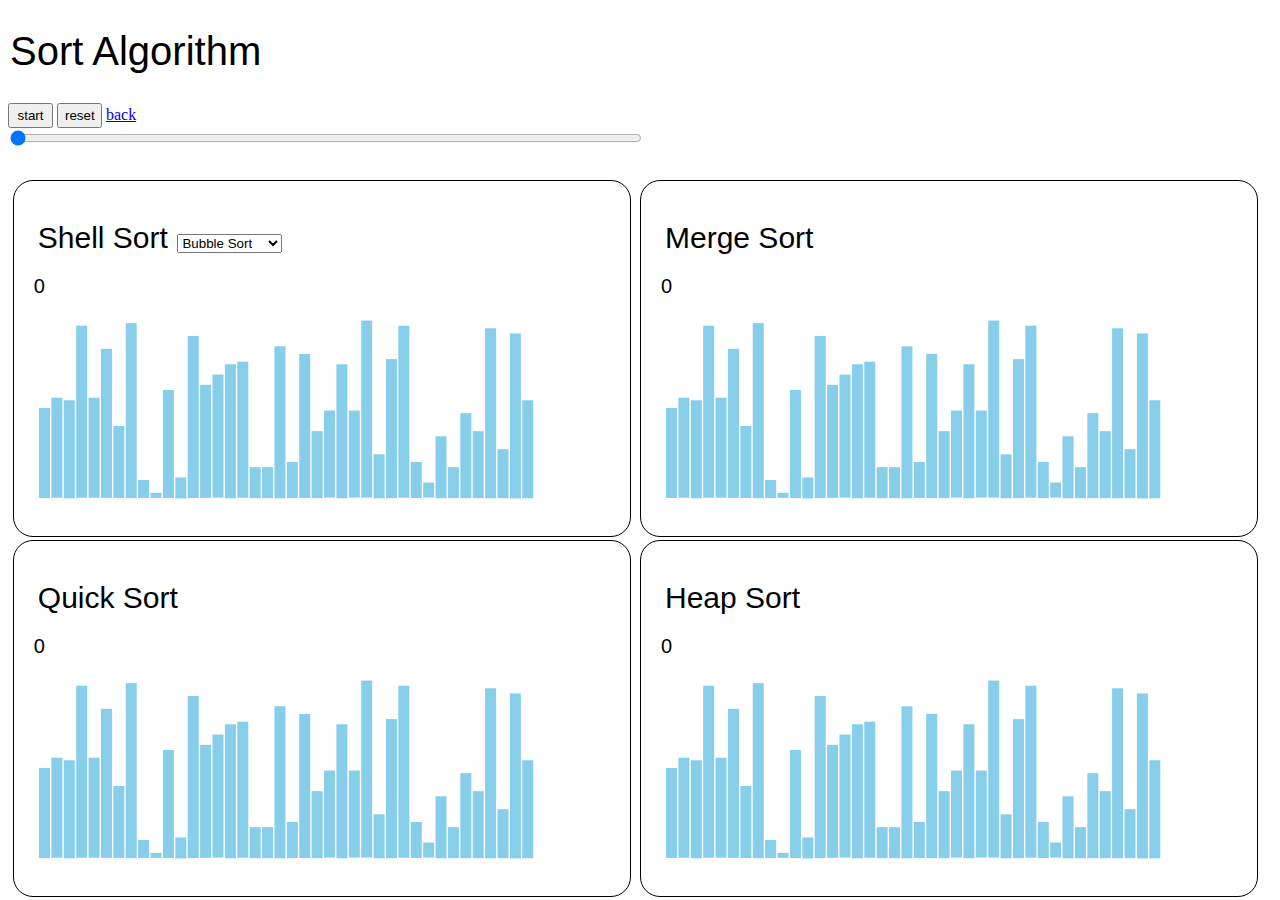
==== index1.html @ 9dbc909e "update sort_algorithm" ====
<!DOCTYPE html>
<html>
<head>
    <meta http-equiv="Content-Type" content="text/html; charset=UTF-8">
    <link rel="stylesheet" type="text/css" href="style.css" />
    <title>Sort Algorithm</title>
</head>
<body>

    <p>
        <h1>Sort Algorithm</h1>
        <input type="button" id="button_start_stop" value="start" onclick="OnButtonClick_start_stop();" style="height: 25px;width: 45px;"/>
        <input type="button" id="button_reset" value="reset" onclick="OnButtonClick_reset();" style="height: 25px;width: 45px;"/>
        <a href="./index.html">back</a>
        <br/>
        <input type="range" id="slidebar_cnt" min="0" max="300" step="1" value="0" style="width: 50%;">
    </p>
    <p>
        <div id="main_style1">
            <!--<p>Click somewhere in window to stop count up <span id="countup">1</span></p>-->
            <p>
                <span style="padding:4px;color: black;font-family: sans-serif;font-size: 30px;">Shell Sort</span>
                <select id="sort_algorithm_type"> 
                </select>
                <p>
                    <span id="cnt1">0</span>
                </p>
            </p>
            <div id="sort_bar1"></div>
        </div>
        <div id="main_style2">
            <!--<p>Click somewhere in window to stop count up <span id="countup">1</span></p>-->
            <p>
                <span style="padding:4px;color: black;font-family: sans-serif;font-size: 30px;">Quick Sort</span>
                <p>
                    <span id="cnt2">0</span>
                </p>
            </p>
            <div id="sort_bar2"></div>
        </div>
        <div id="main_style3">
            <!--<p>Click somewhere in window to stop count up <span id="countup">1</span></p>-->
            <p>
                <span style="padding:4px;color: black;font-family: sans-serif;font-size: 30px;">Merge Sort</span>
                <p>
                    <span id="cnt3">0</span>
                </p>
            </p>
            <div id="sort_bar3"></div>
        </div>
        <div id="main_style4">
            <!--<p>Click somewhere in window to stop count up <span id="countup">1</span></p>-->
            <p>
                <span style="padding:4px;color: black;font-family: sans-serif;font-size: 30px;">Heap Sort</span>
                <p>
                    <span id="cnt4">0</span>
                </p>
            </p>
            <div id="sort_bar4"></div>
        </div>


    </p>

    <script type="text/javascript" src="main1.js"></script>
</body>



</html>
---- style.css ----
h1{
    padding:2px;
    color: black;
    font-family: sans-serif;
    font-size: 40px;
    font-weight: normal;
}


.header_style{
    background: white;
    font-family: sans-serif;
    color: blue;
    font-size: 20px;
    border-radius: 1em;
    padding: 1em;
    position: absolute;
    top: 0%;
    left: 50%;
    margin-right: -50%;
    transform: translate(-50%, 0%)
}

#main_style {
    background: white;
    font-family: sans-serif;
    color: black;
    font-size: 20px;
    padding: 1em;
    border: solid black 0px;
    position: absolute;
    width: 60%;
    height: 60%;
    top: 20%;
    left: 1%;
} 


#main_style1 {
    background: white;
    font-family: sans-serif;
    color: black;
    font-size: 20px;
    border-radius: 1em;
    border: solid black 1px;
    padding: 1em;
    position: absolute;
    width: 45%;
    height: 35%;
    top: 20%;
    left: 1%;
}

#main_style2 {
    background: white;
    font-family: sans-serif;
    color: black;
    font-size: 20px;
    border-radius: 1em;
    border: solid black 1px;
    padding: 1em;
    position: absolute;
    width: 45%;
    height: 35%;
    top: 60%;
    left: 1%;
}

#main_style3 {
    background: white;
    font-family: sans-serif;
    color: black;
    font-size: 20px;
    border-radius: 1em;
    border: solid black 1px;
    padding: 1em;
    position: absolute;
    width: 45%;
    height: 35%;
    top: 20%;
    left: 50%;
}

#main_style4 {
    background: white;
    font-family: sans-serif;
    color: black;
    font-size: 20px;
    border-radius: 1em;
    border: solid black 1px;
    padding: 1em;
    position: absolute;
    width: 45%;
    height: 35%;
    top: 60%;
    left: 50%;
}
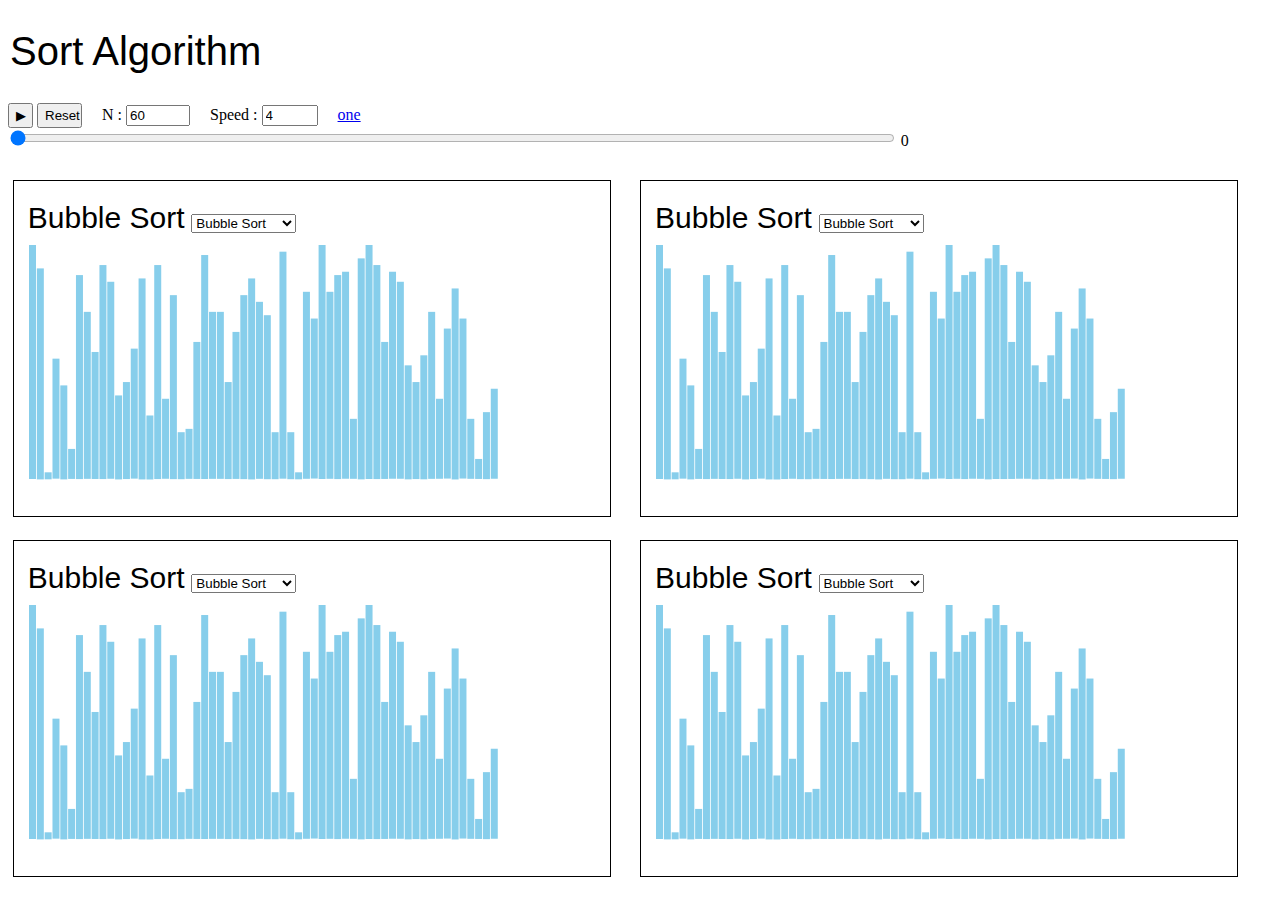
==== commit 4bebfef4: "one four" ====
--- a/index1.html
+++ b/index1.html
@@ -6,55 +6,51 @@
     <title>Sort Algorithm</title>
 </head>
 <body>
-
+    
     <p>
         <h1>Sort Algorithm</h1>
-        <input type="button" id="button_start_stop" value="start" onclick="OnButtonClick_start_stop();" style="height: 25px;width: 45px;"/>
-        <input type="button" id="button_reset" value="reset" onclick="OnButtonClick_reset();" style="height: 25px;width: 45px;"/>
-        <a href="./index.html">back</a>
+        <input type="button" id="button_start_stop" value="▶" onclick="OnButtonClick_start_stop();" style="height: 25px;width: 25px;"/>
+        <input type="button" id="button_reset" value="Reset" onclick="OnButtonClick_reset();" style="height: 25px;width: 45px;"/>　
+        N : <input type="number" id="N_input" value="60" min="10" max="300" onchange="change_N()">　
+        Speed : <input type="number" id="speed_input" value="4" min="1" max="10" onchange="change_speed()">　
+        <a href="./index.html">one</a>
         <br/>
-        <input type="range" id="slidebar_cnt" min="0" max="300" step="1" value="0" style="width: 50%;">
+        <input type="range" id="slidebar_cnt" min="0" max="300" step="1" value="0" style="width: 70%;">
+        <span id="cnt1">0</span>
     </p>
     <p>
-        <div id="main_style1">
-            <!--<p>Click somewhere in window to stop count up <span id="countup">1</span></p>-->
+        <div id="main_style1"> 
             <p>
-                <span style="padding:4px;color: black;font-family: sans-serif;font-size: 30px;">Shell Sort</span>
-                <select id="sort_algorithm_type"> 
-                </select>
-                <p>
-                    <span id="cnt1">0</span>
-                </p>
+                <span name="alg_type" style="padding:4px;color: black;font-family: sans-serif;font-size: 30px;">Shell Sort</span>
+                <select name="sort_algorithm_type"></select>
+                 
             </p>
             <div id="sort_bar1"></div>
         </div>
         <div id="main_style2">
             <!--<p>Click somewhere in window to stop count up <span id="countup">1</span></p>-->
             <p>
-                <span style="padding:4px;color: black;font-family: sans-serif;font-size: 30px;">Quick Sort</span>
-                <p>
-                    <span id="cnt2">0</span>
-                </p>
+                <span name="alg_type" style="padding:4px;color: black;font-family: sans-serif;font-size: 30px;">Quick Sort</span>
+                <select name="sort_algorithm_type"></select>
+                 
             </p>
             <div id="sort_bar2"></div>
         </div>
         <div id="main_style3">
             <!--<p>Click somewhere in window to stop count up <span id="countup">1</span></p>-->
             <p>
-                <span style="padding:4px;color: black;font-family: sans-serif;font-size: 30px;">Merge Sort</span>
-                <p>
-                    <span id="cnt3">0</span>
-                </p>
+                <span name="alg_type" style="padding:4px;color: black;font-family: sans-serif;font-size: 30px;">Merge Sort</span>
+                <select name="sort_algorithm_type"></select> 
+                 
             </p>
             <div id="sort_bar3"></div>
         </div>
         <div id="main_style4">
             <!--<p>Click somewhere in window to stop count up <span id="countup">1</span></p>-->
             <p>
-                <span style="padding:4px;color: black;font-family: sans-serif;font-size: 30px;">Heap Sort</span>
-                <p>
-                    <span id="cnt4">0</span>
-                </p>
+                <span name="alg_type" style="padding:4px;color: black;font-family: sans-serif;font-size: 30px;">Heap Sort</span>
+                <select name="sort_algorithm_type"></select> 
+                 
             </p>
             <div id="sort_bar4"></div>
         </div>
@@ -62,7 +58,8 @@
 
     </p>
 
-    <script type="text/javascript" src="main1.js"></script>
+    <script src="sort_algorithm.js" type="text/javascript" ></script>
+    <script type="text/javascript" src="script1.js"></script>
 </body>
 
 
--- a/style.css
+++ b/style.css
@@ -5,43 +5,27 @@
     font-size: 40px;
     font-weight: normal;
 }
-
-
-.header_style{
-    background: white;
-    font-family: sans-serif;
-    color: blue;
-    font-size: 20px;
-    border-radius: 1em;
-    padding: 1em;
-    position: absolute;
-    top: 0%;
-    left: 50%;
-    margin-right: -50%;
-    transform: translate(-50%, 0%)
-}
-
 #main_style {
     background: white;
     font-family: sans-serif;
-    color: black;
-    font-size: 20px;
+    color: black; 
     padding: 1em;
     border: solid black 0px;
-    position: absolute;
+    position: relative;
     width: 60%;
-    height: 60%;
-    top: 20%;
+    height: 60%; 
     left: 1%;
 } 
+
+
 
 
 #main_style1 {
     background: white;
     font-family: sans-serif;
     color: black;
-    font-size: 20px;
-    border-radius: 1em;
+    font-size: 10px;
+    border-radius: 0em;
     border: solid black 1px;
     padding: 1em;
     position: absolute;
@@ -55,8 +39,8 @@
     background: white;
     font-family: sans-serif;
     color: black;
-    font-size: 20px;
-    border-radius: 1em;
+    font-size: 10px;
+    border-radius: 0em;
     border: solid black 1px;
     padding: 1em;
     position: absolute;
@@ -70,8 +54,8 @@
     background: white;
     font-family: sans-serif;
     color: black;
-    font-size: 20px;
-    border-radius: 1em;
+    font-size: 10px;
+    border-radius: 0em;
     border: solid black 1px;
     padding: 1em;
     position: absolute;
@@ -85,8 +69,8 @@
     background: white;
     font-family: sans-serif;
     color: black;
-    font-size: 20px;
-    border-radius: 1em;
+    font-size: 10px;
+    border-radius: 0em;
     border: solid black 1px;
     padding: 1em;
     position: absolute;
